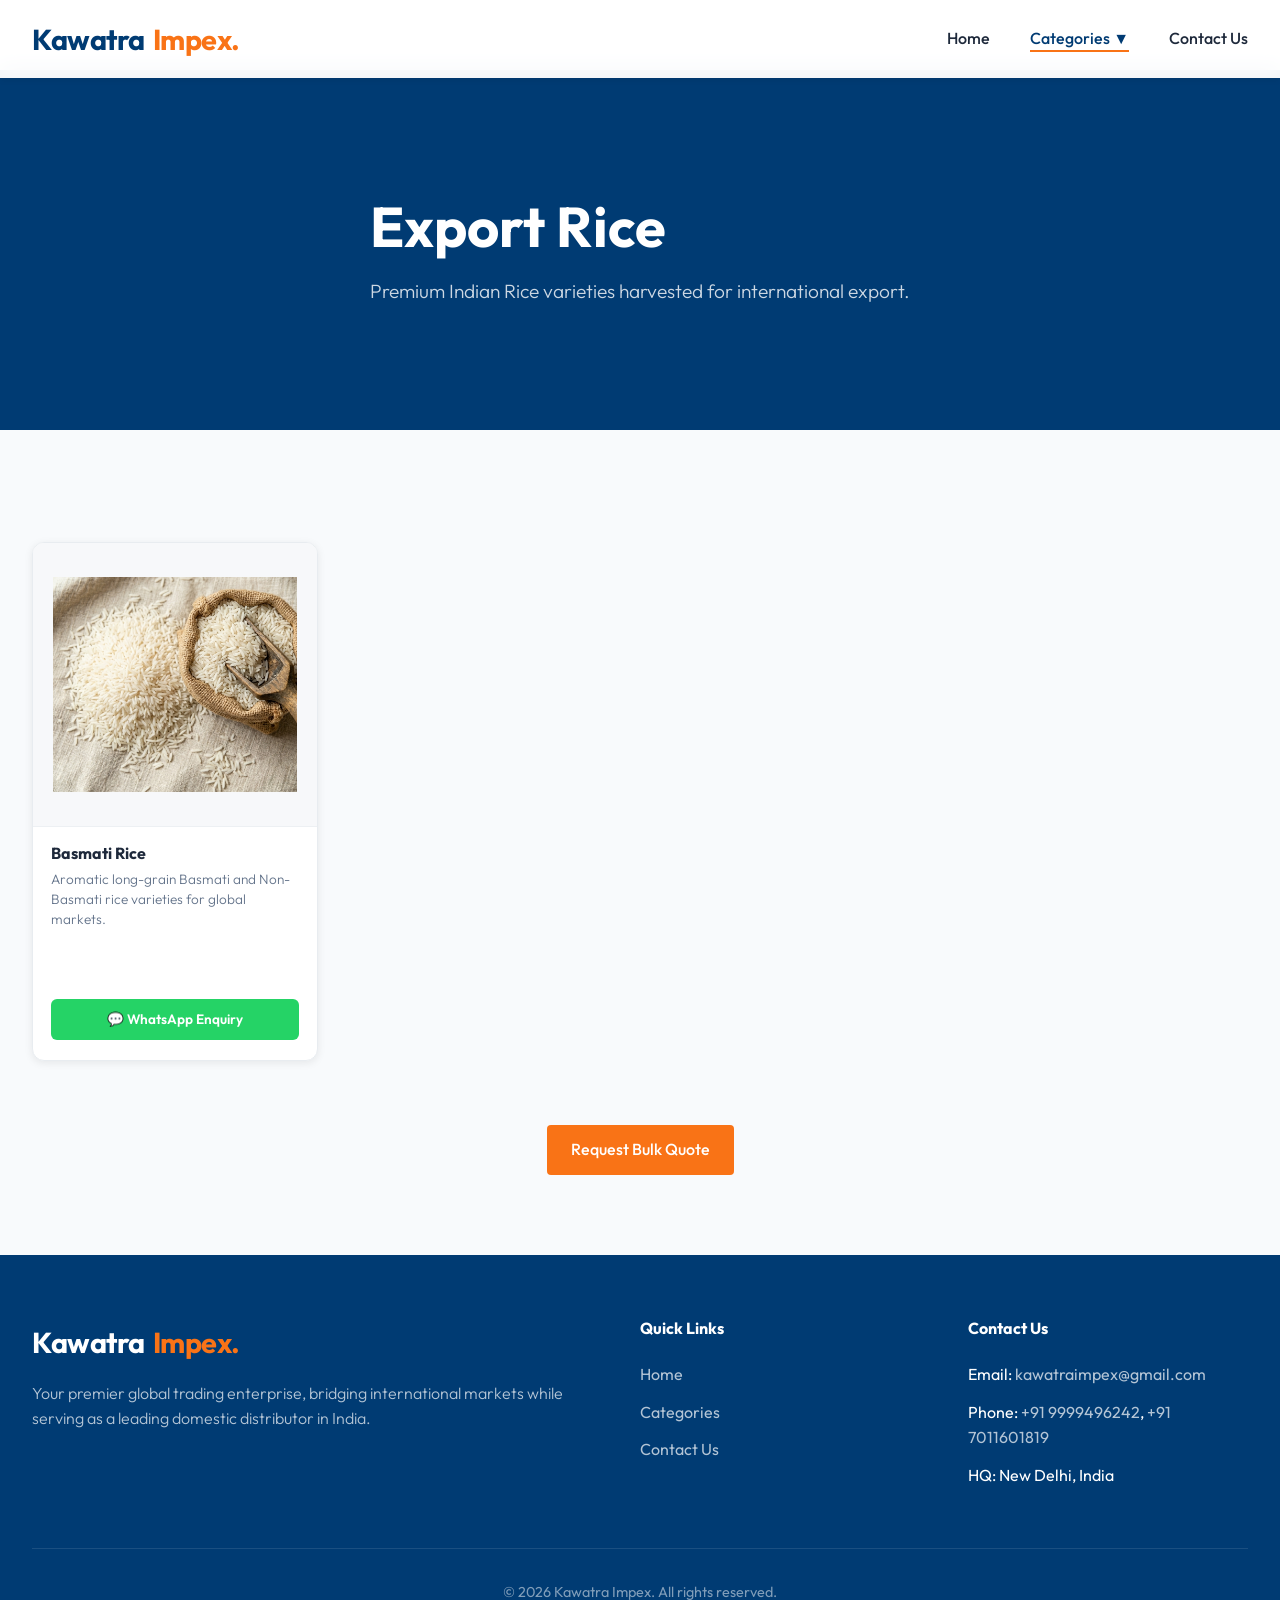
==== export-rice.html @ 0fe6592a "Update site with FSSAI banner, split rice and spice exports, update links" ====
<!DOCTYPE html>
<html lang="en">
<head>
  <meta charset="UTF-8">
  <meta name="viewport" content="width=device-width, initial-scale=1.0">
  <meta http-equiv="Content-Security-Policy" content="upgrade-insecure-requests">
  <title>Export Rice - Kawatra Impex</title>
  <link rel="icon" type="image/png" href="images/logo/Screenshot 2026-04-06 160609.png">
  <link rel="stylesheet" href="style.css">

</head>
<body>

  <!-- Navigation -->
  <nav class="navbar" id="navbar">
    <div class="container">
      <a href="index.html" class="logo">Kawatra<span>Impex.</span></a>
      <ul class="nav-links" id="nav-links">
        <li><a href="index.html">Home</a></li>
        <li class="dropdown">
          <a href="javascript:void(0)" class="active">Categories &#x25BC;</a>
          <ul class="dropdown-menu">
            <li><a href="imported-foods.html">Imported Products</a></li>
            <li><a href="export-spices.html">Export Spices</a></li>
            <li><a href="export-rice.html" class="active">Export Rice</a></li>
          </ul>
        </li>
        <li><a href="query.html">Contact Us</a></li>
      </ul>
      
      <div class="menu-toggle" id="mobile-menu">
        <span></span>
        <span></span>
        <span></span>
      </div>
    </div>
  </nav>

  <!-- Page Header -->
  <div class="page-header" style="background-image: linear-gradient(rgba(0,59,115,0.8), rgba(0,59,115,0.8)), url('images/hero_cargo_ship_1774605823099.png'); background-size: cover; background-position: center;">
    <div class="container text-center">
      <h1 style="color: var(--white); font-size: 3.5rem; margin-bottom: 1rem;">Export Rice</h1>
      <p style="color: rgba(255,255,255,0.8); font-size: 1.2rem; max-width: 600px; margin: 0 auto;">Premium Indian Rice varieties harvested for international export.</p>
    </div>
  </div>

  <!-- Export Products Section -->
  <section id="export-rice" class="section-padding">
    <div class="container">
      
      <div class="product-grid">

        <!-- Rice -->
        <div class="product-item fade-in-section">
          <div class="product-img-wrap">
            <img src="images/rice.png" alt="Basmati Rice">
          </div>
          <div class="product-card-body">
            <h3>Basmati Rice</h3>
            <p>Aromatic long-grain Basmati and Non-Basmati rice varieties for global markets.</p>
            <button class="product-order-btn" onclick="openOrderModal('Rice')">📦 Order Query</button>
            <a href="https://wa.me/919953331669?text=Need%20enquiry%20regarding%20this%20product:%20Basmati%20Rice" class="whatsapp-btn">💬 WhatsApp Enquiry</a>
          </div>
        </div>

      </div>
      
      <div class="text-center" style="margin-top: 4rem; text-align: center;">
        <a href="query.html" class="btn btn-primary">Request Bulk Quote</a>
      </div>
    </div>
  </section>

  <!-- Footer -->
  <footer>
    <div class="container">
      <div class="footer-grid">
        <div class="footer-about">
          <a href="#" class="logo" style="color: var(--white);">Kawatra<span style="color: var(--accent-color);">Impex.</span></a>
          <p>Your premier global trading enterprise, bridging international markets while serving as a leading domestic distributor in India.</p>
        </div>
        <div class="footer-links">
          <h4>Quick Links</h4>
          <ul>
            <li><a href="index.html">Home</a></li>
            <li><a href="products.html">Categories</a></li>
            <li><a href="query.html">Contact Us</a></li>
          </ul>
        </div>
        <div class="footer-links">
          <h4>Contact Us</h4>
          <ul>
            <li>Email: <a href="mailto:kawatraimpex@gmail.com">kawatraimpex@gmail.com</a></li>
            <li>Phone: <a href="tel:+919999496242">+91 9999496242</a>, <a href="tel:+917011601819">+91 7011601819</a></li>
            <li>HQ: New Delhi, India</li>
          </ul>
        </div>
      </div>
      <div class="footer-bottom">
        &copy; 2026 Kawatra Impex. All rights reserved.
      </div>
    </div>
  </footer>

  <script src="script.js"></script>

  <!-- ===== Order Query Modal ===== -->
  <div id="orderModal" class="modal-overlay" role="dialog" aria-modal="true" aria-labelledby="modalTitle">
    <div class="modal-card">
      <div class="modal-header">
        <div class="modal-header-text">
          <h3 id="modalTitle">Order Query</h3>
          <span class="modal-badge">Kawatra Impex</span>
        </div>
        <button class="modal-close" onclick="closeOrderModal()" aria-label="Close">&times;</button>
      </div>
      <div class="modal-body">
        <!-- Success Animation (Hidden by default) -->
        <div id="orderSuccess" class="modal-success-overlay" style="display: none; padding: 2rem; text-align: center;">
          <svg class="checkmark" xmlns="http://www.w3.org/2000/svg" viewBox="0 0 52 52">
            <circle class="checkmark__circle" cx="26" cy="26" r="25" fill="none"/>
            <path class="checkmark__check" fill="none" d="M14.1 27.2l7.1 7.2 16.7-16.8"/>
          </svg>
          <h4 style="color: #16a34a; margin-top: 15px; font-size: 1.5rem;">Submission Successful!</h4>
          <p style="color: #64748b; font-size: 1.1rem; margin-top: 10px;">Our team at Kwatra Impex will contact you soon.</p>
          <button class="btn btn-outline" style="margin-top: 2rem; width: 100%;" onclick="closeOrderModal()">Close</button>
        </div>

        <!-- Form -->
        <form id="orderQueryForm" onsubmit="handleFormSubmission(event, 'kawatraimpex@gmail.com', 'orderSuccess', 'orderQueryForm')">
          <input type="hidden" name="_subject" value="New Order Query — Kawatra Impex">
          <input type="hidden" id="orderProductName" name="product" value="">
          <div class="modal-product-tag" id="modalProductName">📦 Product</div>
          <div class="modal-form-row">
            <div class="modal-form-group">
              <label for="oq-name">Your Name *</label>
              <input type="text" id="oq-name" name="name" class="modal-control" required placeholder="John Doe">
            </div>
            <div class="modal-form-group">
              <label for="oq-company">Company (optional)</label>
              <input type="text" id="oq-company" name="company" class="modal-control" placeholder="ABC Traders">
            </div>
          </div>
          <div class="modal-form-row">
            <div class="modal-form-group">
              <label for="oq-phone">Contact Number *</label>
              <input type="tel" id="oq-phone" name="phone" class="modal-control" required placeholder="+91 XXXXX XXXXX">
            </div>
            <div class="modal-form-group">
              <label for="oq-location">Location (City / Country) *</label>
              <input type="text" id="oq-location" name="location" class="modal-control" required placeholder="Mumbai, India">
            </div>
          </div>
          <div class="modal-form-group">
            <label for="oq-email">Email Address *</label>
            <input type="email" id="oq-email" name="email" class="modal-control" required placeholder="you@company.com">
          </div>
          <div class="modal-form-group">
            <label for="oq-quantity">Quantity / Order Size</label>
            <input type="text" id="oq-quantity" name="quantity" class="modal-control" placeholder="e.g. 500 kg / 10 tonnes">
          </div>
          <div class="modal-form-group">
            <label for="oq-message">Price Enquiry &amp; Details</label>
            <textarea id="oq-message" name="message" class="modal-control" placeholder="Ask about pricing, packaging, MOQs..."></textarea>
          </div>
          <button type="submit" class="modal-submit-btn" id="orderSubmitBtn">📨 Submit Inquiry</button>
          
          <div style="text-align: center; margin-top: 1.5rem; padding-top: 1rem; border-top: 1px dashed #e2e8f0;">
            <p style="font-size: 0.85rem; color: #64748b; margin-bottom: 0.8rem;">Form not working? Use the direct link below:</p>
            <a href="mailto:kawatraimpex@gmail.com?subject=Order Query — Kawatra Impex" class="btn btn-outline" style="display: block; width: 100%; border-color: var(--primary-color); color: var(--primary-color);">📧 Send via My Email App (Direct)</a>
          </div>
        </form>
      </div>
    </div>
  </div>

</body>
</html>
---- style.css ----
/* =========================================================================
   Kawatra Impex - Global Logistics & Tradewebsite
   ========================================================================= */

@import url('https://fonts.googleapis.com/css2?family=Outfit:wght@300;400;500;700&display=swap');

:root {
  /* Colors */
  --primary-color: #003B73;
  /* Maritime Blue */
  --secondary-color: #1E293B;
  /* Slate Dark */
  --accent-color: #F97316;
  /* Energetic Orange */
  --accent-hover: #EA580C;
  --bg-light: #F8FAFC;
  --text-dark: #0F172A;
  --text-light: #64748B;
  --white: #FFFFFF;

  /* Typography */
  --font-main: 'Outfit', sans-serif;

  /* Transitions */
  --transition-fast: 0.2s ease;
  --transition-normal: 0.4s cubic-bezier(0.4, 0, 0.2, 1);

  /* Shadows */
  --shadow-sm: 0 4px 6px -1px rgba(0, 0, 0, 0.05), 0 2px 4px -1px rgba(0, 0, 0, 0.03);
  --shadow-md: 0 10px 15px -3px rgba(0, 0, 0, 0.1), 0 4px 6px -2px rgba(0, 0, 0, 0.05);
  --shadow-lg: 0 20px 25px -5px rgba(0, 0, 0, 0.1), 0 10px 10px -5px rgba(0, 0, 0, 0.04);
}

* {
  margin: 0;
  padding: 0;
  box-sizing: border-box;
}

html {
  font-family: var(--font-main);
  scroll-behavior: smooth;
  color: var(--text-dark);
  background-color: var(--bg-light);
}

body {
  line-height: 1.6;
  overflow-x: hidden;
}

/* Typography styles */
h1,
h2,
h3,
h4,
h5,
h6 {
  font-weight: 700;
  line-height: 1.2;
  color: var(--secondary-color);
}

p {
  color: var(--text-light);
  font-weight: 300;
}

a {
  text-decoration: none;
  color: inherit;
}

/* =========================================================================
   Utility Classes
   ========================================================================= */
.container {
  max-width: 1280px;
  margin: 0 auto;
  padding: 0 2rem;
}

.btn {
  display: inline-flex;
  align-items: center;
  justify-content: center;
  padding: 0.75rem 1.5rem;
  font-weight: 500;
  border-radius: 4px;
  transition: var(--transition-normal);
  cursor: pointer;
  border: none;
  font-size: 1rem;
}

.btn-primary {
  background-color: var(--accent-color);
  color: var(--white);
}

.btn-primary:hover {
  background-color: var(--accent-hover);
  transform: translateY(-2px);
  box-shadow: var(--shadow-md);
}

.btn-outline {
  background-color: transparent;
  color: var(--primary-color);
  border: 2px solid var(--primary-color);
}

.btn-outline:hover {
  background-color: var(--primary-color);
  color: var(--white);
}

.section-padding {
  padding: 5rem 0;
}

.section-title {
  text-align: center;
  margin-bottom: 3rem;
  font-size: 2.5rem;
  position: relative;
}

.section-title::after {
  content: '';
  display: block;
  width: 60px;
  height: 4px;
  background-color: var(--accent-color);
  margin: 1rem auto 0;
  border-radius: 2px;
}

/* =========================================================================
   Navigation Bar
   ========================================================================= */
.navbar {
  position: fixed;
  top: 0;
  left: 0;
  width: 100%;
  background: rgba(255, 255, 255, 0.95);
  backdrop-filter: blur(10px);
  z-index: 1000;
  padding: 1rem 0;
  box-shadow: var(--shadow-sm);
  transition: var(--transition-fast);
}

.navbar .container {
  display: flex;
  justify-content: space-between;
  align-items: center;
}

.logo {
  font-size: 1.8rem;
  font-weight: 700;
  color: var(--primary-color);
  letter-spacing: -0.5px;
  display: flex;
  align-items: center;
  gap: 0.5rem;
}

.logo span {
  color: var(--accent-color);
}

.nav-links {
  display: flex;
  gap: 2.5rem;
  list-style: none;
}

.nav-links li a {
  font-weight: 500;
  color: var(--secondary-color);
  position: relative;
  transition: var(--transition-fast);
}

.nav-links li a::after {
  content: '';
  position: absolute;
  bottom: -4px;
  left: 0;
  width: 0;
  height: 2px;
  background-color: var(--accent-color);
  transition: var(--transition-fast);
}

.nav-links li a:hover::after,
.nav-links li a.active::after {
  width: 100%;
}

.nav-links li a:hover,
.nav-links li a.active {
  color: var(--primary-color);
}

/* Dropdown Menu */
.dropdown {
  position: relative;
}

.dropdown-menu {
  display: none;
  position: absolute;
  top: 100%;
  left: -20px;
  background-color: var(--white);
  min-width: 250px;
  box-shadow: var(--shadow-md);
  border-radius: 4px;
  list-style: none;
  padding: 0.5rem 0;
  z-index: 999;
}

.dropdown:hover .dropdown-menu {
  display: block;
}

.dropdown-menu li {
  margin: 0;
}

.dropdown-menu li a {
  padding: 0.75rem 1.5rem;
  display: block;
  font-weight: 400;
  color: var(--secondary-color);
}

.dropdown-menu li a::after {
  display: none !important;
}

.dropdown-menu li a:hover {
  background-color: var(--bg-light);
  color: var(--accent-color);
}

/* Mobile Menu Toggle */
.menu-toggle {
  display: none;
  flex-direction: column;
  gap: 6px;
  cursor: pointer;
}

.menu-toggle span {
  width: 30px;
  height: 3px;
  background-color: var(--primary-color);
  transition: var(--transition-fast);
  border-radius: 2px;
}

/* =========================================================================
   Hero Section
   ========================================================================= */
.hero {
  height: 100vh;
  min-height: 600px;
  display: flex;
  align-items: center;
  padding-top: 80px; /* Accounts for fixed navbar height */
  position: relative;
  background-color: var(--secondary-color);
  background-size: cover;
  background-position: center;
  background-repeat: no-repeat;
  color: var(--white);
  overflow: hidden;
}

.hero::before {
  content: '';
  position: absolute;
  top: 0;
  left: 0;
  width: 100%;
  height: 100%;
  background: linear-gradient(90deg, rgba(0, 59, 115, 0.9) 0%, rgba(30, 41, 59, 0.5) 100%);
  z-index: 1;
}

.hero-content {
  position: relative;
  z-index: 2;
  max-width: 700px;
  animation: fadeUp 1s forwards;
}

.hero-subtitle {
  text-transform: uppercase;
  letter-spacing: 2px;
  font-weight: 600;
  color: var(--accent-color);
  margin-bottom: 1rem;
  display: block;
}

.hero h1 {
  font-size: 4rem;
  color: var(--white);
  margin-bottom: 1.5rem;
}

.hero p {
  font-size: 1.25rem;
  color: rgba(255, 255, 255, 0.85);
  margin-bottom: 2rem;
}

.hero-btns {
  display: flex;
  gap: 1rem;
}

.hero-btns .btn-outline {
  color: var(--white);
  border-color: var(--white);
}

.hero-btns .btn-outline:hover {
  background-color: var(--white);
  color: var(--primary-color);
}

/* =========================================================================
   Features / About Section
   ========================================================================= */
.features-grid {
  display: grid;
  grid-template-columns: repeat(3, 1fr);
  gap: 2rem;
  margin-top: 3rem;
}

.feature-card {
  background: var(--white);
  padding: 2.5rem 2rem;
  border-radius: 12px;
  box-shadow: var(--shadow-sm);
  transition: var(--transition-normal);
  text-align: center;
}

.feature-card:hover {
  transform: translateY(-10px);
  box-shadow: var(--shadow-lg);
}

.feature-icon {
  width: 64px;
  height: 64px;
  margin: 0 auto 1.5rem;
  background-color: rgba(249, 115, 22, 0.1);
  color: var(--accent-color);
  display: flex;
  align-items: center;
  justify-content: center;
  border-radius: 50%;
  font-size: 1.5rem;
}

.feature-card h3 {
  margin-bottom: 1rem;
  font-size: 1.4rem;
}

/* =========================================================================
   Products Grid Page Highlight
   ========================================================================= */
.products-showcase {
  background-color: var(--secondary-color);
  color: var(--white);
}

.products-showcase .section-title {
  color: var(--white);
}

/* Legacy hero-section product items (index.html showcase) stay minimal */
.product-item-hero {
  position: relative;
  border-radius: 8px;
  overflow: hidden;
  height: 300px;
}

/* =========================================================================
   Footer
   ========================================================================= */
footer {
  background-color: var(--primary-color);
  color: var(--white);
  padding: 4rem 0 2rem;
}

.footer-grid {
  display: grid;
  grid-template-columns: 2fr 1fr 1fr;
  gap: 3rem;
  margin-bottom: 3rem;
}

.footer-about p {
  color: rgba(255, 255, 255, 0.7);
  margin-top: 1rem;
}

.footer-links h4 {
  color: var(--white);
  margin-bottom: 1.5rem;
}

.footer-links ul {
  list-style: none;
}

.footer-links li {
  margin-bottom: 0.75rem;
}

.footer-links a {
  color: rgba(255, 255, 255, 0.7);
  transition: var(--transition-fast);
}

.footer-links a:hover {
  color: var(--white);
  padding-left: 5px;
}

.footer-bottom {
  text-align: center;
  padding-top: 2rem;
  border-top: 1px solid rgba(255, 255, 255, 0.1);
  color: rgba(255, 255, 255, 0.5);
  font-size: 0.9rem;
}

/* =========================================================================
   Page Header (for internal pages)
   ========================================================================= */
.page-header {
  height: 40vh;
  min-height: 300px;
  display: flex;
  align-items: center;
  justify-content: center;
  background-color: var(--primary-color);
  color: var(--white);
  position: relative;
  margin-top: 70px;
}

/* =========================================================================
   Animations
   ========================================================================= */
@keyframes fadeUp {
  from {
    opacity: 0;
    transform: translateY(30px);
  }

  to {
    opacity: 1;
    transform: translateY(0);
  }
}

.fade-in-section {
  opacity: 0;
  transform: translateY(20px);
  transition: opacity 0.6s ease-out, transform 0.6s ease-out;
  will-change: opacity, visibility;
}

.fade-in-section.is-visible {
  opacity: 1;
  transform: none;
}

/* =========================================================================
   Responsive Design
   ========================================================================= */
@media (max-width: 992px) {
  .hero h1 {
    font-size: 3rem;
  }

  .features-grid {
    grid-template-columns: repeat(2, 1fr);
  }
}

@media (max-width: 768px) {
  .menu-toggle {
    display: flex;
  }

  .nav-links {
    position: absolute;
    top: 100%;
    left: 0;
    width: 100%;
    background-color: var(--white);
    flex-direction: column;
    padding: 2rem;
    gap: 1.5rem;
    box-shadow: var(--shadow-md);
    clip-path: polygon(0 0, 100% 0, 100% 0, 0 0);
    transition: clip-path 0.4s ease-in-out;
  }

  .nav-links.active {
    clip-path: polygon(0 0, 100% 0, 100% 100%, 0% 100%);
  }

  .dropdown-menu {
    position: static;
    box-shadow: none;
    padding-left: 1rem;
    padding-top: 0;
    margin-top: 0.5rem;
    background-color: transparent;
    min-width: 100%;
  }

  .features-grid {
    grid-template-columns: 1fr;
  }

  .footer-grid {
    grid-template-columns: 1fr;
    gap: 2rem;
  }

  .hero-btns {
    flex-direction: column;
  }
}

/* =========================================================================
   Order Query Modal
   ========================================================================= */
.modal-overlay {
  position: fixed;
  inset: 0;
  background: rgba(0, 0, 0, 0.65);
  backdrop-filter: blur(5px);
  z-index: 3000;
  display: flex;
  align-items: center;
  justify-content: center;
  opacity: 0;
  visibility: hidden;
  transition: opacity 0.3s ease, visibility 0.3s ease;
}

.modal-overlay.is-open {
  opacity: 1;
  visibility: visible;
}

.modal-card {
  background: var(--white);
  border-radius: 20px;
  box-shadow: 0 30px 60px -15px rgba(0, 0, 0, 0.45);
  width: 92%;
  max-width: 530px;
  max-height: 92vh;
  overflow-y: auto;
  transform: translateY(40px) scale(0.96);
  transition: transform 0.4s cubic-bezier(0.34, 1.56, 0.64, 1);
}

.modal-overlay.is-open .modal-card {
  transform: translateY(0) scale(1);
}

.modal-header {
  background: linear-gradient(135deg, var(--primary-color) 0%, #0055aa 100%);
  padding: 1.6rem 2rem;
  border-radius: 20px 20px 0 0;
  display: flex;
  align-items: center;
  justify-content: space-between;
  gap: 1rem;
}

.modal-header-text h3 {
  color: var(--white);
  font-size: 1.25rem;
  margin-bottom: 0.25rem;
}

.modal-badge {
  background: var(--accent-color);
  color: var(--white);
  font-size: 0.65rem;
  font-weight: 700;
  padding: 0.25rem 0.7rem;
  border-radius: 20px;
  text-transform: uppercase;
  letter-spacing: 1.5px;
  display: inline-block;
}

.modal-close {
  background: rgba(255, 255, 255, 0.18);
  border: none;
  color: var(--white);
  width: 36px;
  height: 36px;
  border-radius: 50%;
  cursor: pointer;
  font-size: 1.3rem;
  line-height: 1;
  display: flex;
  align-items: center;
  justify-content: center;
  transition: background 0.2s, transform 0.2s;
  flex-shrink: 0;
}

.modal-close:hover {
  background: rgba(255, 255, 255, 0.35);
  transform: rotate(90deg);
}

.modal-body {
  padding: 1.75rem 2rem 2rem;
}

.modal-product-tag {
  display: inline-flex;
  align-items: center;
  gap: 0.4rem;
  background: rgba(249, 115, 22, 0.1);
  color: var(--accent-color);
  border: 1.5px solid rgba(249, 115, 22, 0.3);
  padding: 0.4rem 1rem;
  border-radius: 20px;
  font-size: 0.85rem;
  font-weight: 600;
  margin-bottom: 1.4rem;
}

.modal-form-group {
  margin-bottom: 1.1rem;
}

.modal-form-group label {
  display: block;
  margin-bottom: 0.35rem;
  font-weight: 500;
  font-size: 0.875rem;
  color: var(--secondary-color);
}

.modal-control {
  width: 100%;
  padding: 0.72rem 1rem;
  border: 1.5px solid #E2E8F0;
  border-radius: 8px;
  font-family: var(--font-main);
  font-size: 0.95rem;
  color: var(--text-dark);
  transition: border-color 0.2s, box-shadow 0.2s, background 0.2s;
  background: #FAFBFC;
}

.modal-control:focus {
  outline: none;
  border-color: var(--accent-color);
  box-shadow: 0 0 0 3px rgba(249, 115, 22, 0.12);
  background: var(--white);
}

.modal-control[readonly] {
  background: #F1F5F9;
  color: var(--text-light);
  cursor: default;
}

textarea.modal-control {
  resize: vertical;
  min-height: 85px;
}

.modal-form-row {
  display: grid;
  grid-template-columns: 1fr 1fr;
  gap: 1rem;
}

.modal-divider {
  border: none;
  border-top: 1px solid #F1F5F9;
  margin: 1.25rem 0;
}

.modal-submit-btn {
  width: 100%;
  padding: 0.9rem;
  background: linear-gradient(135deg, var(--accent-color) 0%, var(--accent-hover) 100%);
  color: var(--white);
  border: none;
  border-radius: 10px;
  font-size: 1rem;
  font-weight: 600;
  font-family: var(--font-main);
  cursor: pointer;
  transition: transform 0.2s, box-shadow 0.2s, opacity 0.2s;
  display: flex;
  align-items: center;
  justify-content: center;
  gap: 0.5rem;
  margin-top: 0.75rem;
}

.modal-submit-btn:hover:not(:disabled) {
  transform: translateY(-2px);
  box-shadow: 0 10px 25px rgba(249, 115, 22, 0.4);
}

.modal-submit-btn:disabled {
  opacity: 0.65;
  cursor: not-allowed;
}

.modal-success {
  text-align: center;
  padding: 2.5rem 1rem;
  display: none;
}

.modal-success .success-icon {
  width: 70px;
  height: 70px;
  background: rgba(34, 197, 94, 0.12);
  border-radius: 50%;
  display: flex;
  align-items: center;
  justify-content: center;
  font-size: 2.2rem;
  margin: 0 auto 1.25rem;
}

.modal-success h4 {
  color: var(--secondary-color);
  font-size: 1.3rem;
  margin-bottom: 0.5rem;
}

.modal-success p {
  font-size: 0.9rem;
  max-width: 300px;
  margin: 0 auto;
}

/* Order Query button on product cards */
.product-order-btn {
  display: inline-flex;
  align-items: center;
  gap: 0.4rem;
  background: var(--accent-color);
  color: var(--white);
  border: none;
  padding: 0.5rem 1.1rem;
  border-radius: 20px;
  font-size: 0.8rem;
  font-weight: 600;
  font-family: var(--font-main);
  cursor: pointer;
  opacity: 0;
  transform: translateY(10px);
  transition: opacity 0.25s ease, transform 0.25s ease, background 0.2s;
  white-space: nowrap;
  margin-top: 0.6rem;
}

.product-item:hover .product-order-btn {
  opacity: 1;
  transform: translateY(0);
}

.product-order-btn:hover {
  background: var(--accent-hover);
}

@media (max-width: 600px) {
  .modal-form-row {
    grid-template-columns: 1fr;
  }

  .modal-card {
    width: 96%;
    max-height: 96vh;
  }

  .modal-body {
    padding: 1.25rem;
  }

  .product-order-btn {
    opacity: 1;
    transform: translateY(0);
  }
}

/* =========================================================================
   Contact Pop-up — Compact Widget
   ========================================================================= */
.contact-popup-overlay {
  position: fixed;
  inset: 0;
  background: rgba(0, 0, 0, 0.35);
  backdrop-filter: blur(2px);
  z-index: 5000;
  display: flex;
  align-items: center;
  justify-content: center;
  opacity: 0;
  visibility: hidden;
  transition: opacity 0.3s ease, visibility 0.3s ease;
}

.contact-popup-overlay.is-visible {
  opacity: 1;
  visibility: visible;
}

.contact-popup-card {
  background: var(--white);
  width: 92%;
  max-width: 360px;
  border-radius: 16px;
  box-shadow: 0 12px 40px rgba(0, 0, 0, 0.2);
  overflow: hidden;
  position: relative;
  transform: scale(0.92) translateY(20px);
  transition: transform 0.35s cubic-bezier(0.34, 1.56, 0.64, 1);
}

.contact-popup-overlay.is-visible .contact-popup-card {
  transform: scale(1) translateY(0);
}

.contact-popup-header {
  background: linear-gradient(135deg, var(--primary-color) 0%, #005bb7 100%);
  padding: 1.25rem 1.25rem 1rem;
  color: var(--white);
  text-align: center;
  position: relative;
}

.contact-popup-close {
  position: absolute;
  top: 0.75rem;
  right: 0.75rem;
  background: rgba(255, 255, 255, 0.15);
  border: none;
  color: var(--white);
  width: 28px;
  height: 28px;
  border-radius: 50%;
  cursor: pointer;
  display: flex;
  align-items: center;
  justify-content: center;
  font-size: 1rem;
  transition: background 0.3s, transform 0.3s;
  z-index: 10;
}

.contact-popup-close:hover {
  background: rgba(255, 255, 255, 0.3);
  transform: rotate(90deg);
}

.contact-popup-header h3 {
  font-size: 1.2rem;
  margin-bottom: 0.25rem;
  color: var(--white);
}

.contact-popup-header p {
  color: rgba(255, 255, 255, 0.8);
  font-size: 0.8rem;
  max-width: 260px;
  margin: 0 auto;
}

.contact-popup-body {
  padding: 1rem 1.25rem 1.25rem;
}

.contact-popup-form .form-group {
  margin-bottom: 0.75rem;
}

.contact-popup-form label {
  display: block;
  font-size: 0.8rem;
  font-weight: 600;
  margin-bottom: 0.3rem;
  color: var(--secondary-color);
}

.contact-popup-input {
  width: 100%;
  padding: 0.55rem 0.85rem;
  border: 1px solid #E2E8F0;
  border-radius: 8px;
  font-family: inherit;
  font-size: 0.875rem;
  transition: border-color 0.2s, box-shadow 0.2s;
  background-color: #F8FAFC;
}

.contact-popup-input:focus {
  outline: none;
  border-color: var(--accent-color);
  box-shadow: 0 0 0 3px rgba(249, 115, 22, 0.15);
  background-color: var(--white);
}

.contact-popup-submit {
  width: 100%;
  padding: 0.7rem;
  background-color: var(--accent-color);
  color: var(--white);
  border: none;
  border-radius: 8px;
  font-weight: 700;
  font-size: 0.875rem;
  cursor: pointer;
  transition: transform 0.2s, background 0.2s, box-shadow 0.2s;
  margin-top: 0.25rem;
}

.contact-popup-submit:hover:not(:disabled) {
  background-color: var(--accent-hover);
  transform: translateY(-2px);
  box-shadow: 0 8px 16px rgba(249, 115, 22, 0.35);
}

.contact-popup-submit:disabled {
  opacity: 0.6;
  cursor: not-allowed;
}

.contact-popup-success {
  text-align: center;
  padding: 1.5rem 0;
  display: none;
}

.contact-popup-success-icon {
  font-size: 3rem;
  margin-bottom: 1rem;
  display: block;
}

.contact-popup-success h4 {
  font-size: 1.4rem;
  margin-bottom: 0.5rem;
}

@keyframes stroke { 100% { stroke-dashoffset: 0; } } @keyframes scale { 0%, 100% { transform: none; } 50% { transform: scale3d(1.1, 1.1, 1); } } @keyframes fill { 100% { box-shadow: inset 0px 0px 0px 30px #4bb71b; } } .checkmark { width: 40px; height: 40px; border-radius: 50%; display: block; stroke-width: 4; stroke: #fff; stroke-miterlimit: 10; margin: 10px auto; box-shadow: inset 0px 0px 0px #4bb71b; animation: fill .4s ease-in-out .4s forwards, scale .3s ease-in-out .9s both; } .checkmark__circle { stroke-dasharray: 166; stroke-dashoffset: 166; stroke-width: 4; stroke-miterlimit: 10; stroke: #4bb71b; fill: none; animation: stroke 0.6s cubic-bezier(0.65, 0, 0.45, 1) forwards; } .checkmark__check { transform-origin: 50% 50%; stroke-dasharray: 48; stroke-dashoffset: 48; animation: stroke 0.3s cubic-bezier(0.65, 0, 0.45, 1) 0.8s forwards; }
 .modal-success-overlay { position: relative; z-index: 10; background: var(--white); border-radius: 12px; } .checkmark { width: 80px; height: 80px; }

/* =========================================================================
   Amazon-Style Product Grid & Cards
   ========================================================================= */
.product-grid {
  display: grid;
  grid-template-columns: repeat(4, 1fr);
  gap: 1.5rem;
  margin-top: 2rem;
}

/* The card itself — white box, shadow, rounded */
.product-item {
  background: var(--white);
  border-radius: 12px;
  overflow: hidden;
  box-shadow: 0 2px 8px rgba(0,0,0,0.08);
  border: 1px solid #e8ecf0;
  transition: box-shadow 0.25s ease, transform 0.25s ease;
  display: flex;
  flex-direction: column;
  cursor: pointer;
}

.product-item:hover {
  box-shadow: 0 8px 24px rgba(0,0,0,0.13);
  transform: translateY(-4px);
}

/* Square image container */
.product-img-wrap {
  width: 100%;
  aspect-ratio: 1 / 1;
  background: #f7f8fa;
  border-bottom: 1px solid #edf0f3;
  overflow: hidden;
  display: flex;
  align-items: center;
  justify-content: center;
  padding: 1.25rem;
}

.product-img-wrap img {
  width: 100%;
  height: 100%;
  object-fit: contain;
  transition: transform 0.4s ease;
}

.product-item:hover .product-img-wrap img {
  transform: scale(1.07);
}

/* Card body below the image */
.product-card-body {
  padding: 1rem 1.1rem 1.25rem;
  display: flex;
  flex-direction: column;
  flex: 1;
  gap: 0.4rem;
}

.product-card-body h3 {
  font-size: 1rem;
  font-weight: 700;
  color: var(--secondary-color);
  line-height: 1.3;
  margin: 0;
}

.product-card-body p {
  font-size: 0.85rem;
  color: var(--text-light);
  line-height: 1.45;
  margin: 0;
  flex: 1;
}

/* Orange CTA button at bottom of card */
.product-order-btn {
  display: inline-flex;
  align-items: center;
  justify-content: center;
  gap: 0.4rem;
  width: 100%;
  padding: 0.6rem 1rem;
  margin-top: 0.75rem;
  background: var(--accent-color);
  color: var(--white);
  border: none;
  border-radius: 6px;
  font-size: 0.85rem;
  font-weight: 600;
  font-family: var(--font-main);
  cursor: pointer;
  transition: background 0.2s ease, transform 0.2s ease;
  white-space: nowrap;
}

.product-order-btn:hover {
  background: var(--accent-hover);
  transform: translateY(-1px);
}

.whatsapp-btn {
  display: inline-flex;
  align-items: center;
  justify-content: center;
  gap: 0.4rem;
  width: 100%;
  padding: 0.6rem 1rem;
  margin-top: 0.5rem;
  background: #25D366;
  color: var(--white);
  border: none;
  border-radius: 6px;
  font-size: 0.85rem;
  font-weight: 600;
  font-family: var(--font-main);
  cursor: pointer;
  transition: background 0.2s ease, transform 0.2s ease;
  white-space: nowrap;
  text-decoration: none;
}

.whatsapp-btn:hover {
  background: #128C7E;
  transform: translateY(-1px);
  color: var(--white);
}

/* Responsive breakpoints */
@media (max-width: 1100px) {
  .product-grid {
    grid-template-columns: repeat(3, 1fr);
  }
}

@media (max-width: 768px) {
  .product-grid {
    grid-template-columns: repeat(2, 1fr);
    gap: 1rem;
  }
}

@media (max-width: 480px) {
  .product-grid {
    grid-template-columns: repeat(2, 1fr);
    gap: 0.75rem;
  }

  .product-img-wrap {
    padding: 0.75rem;
  }

  .product-card-body {
    padding: 0.75rem;
  }
}

/* =========================================================================
   New Additions: Rice Headline & Floating WhatsApp
   ========================================================================= */

.hero-rice-link {
  display: inline-block;
  font-size: 1.1rem;
  font-weight: 600;
  color: var(--white);
  padding: 0.4rem 1.2rem;
  background: rgba(249, 115, 22, 0.15);
  border: 1px solid rgba(249, 115, 22, 0.4);
  backdrop-filter: blur(4px);
  border-radius: 50px;
  margin-bottom: 1.5rem;
  text-decoration: none;
  transition: all 0.3s ease;
  cursor: pointer;
  animation: pulse-border 2s infinite;
}

.hero-rice-link:hover {
  background: var(--accent-color);
  border-color: var(--accent-color);
  transform: translateY(-2px);
  box-shadow: 0 4px 15px rgba(249, 115, 22, 0.4);
}

@keyframes pulse-border {
  0% { box-shadow: 0 0 0 0 rgba(249, 115, 22, 0.4); }
  70% { box-shadow: 0 0 0 10px rgba(249, 115, 22, 0); }
  100% { box-shadow: 0 0 0 0 rgba(249, 115, 22, 0); }
}

.whatsapp-float {
  position: fixed;
  bottom: 30px;
  right: 30px;
  width: 60px;
  height: 60px;
  background-color: #25d366;
  color: #FFF;
  border-radius: 50px;
  text-align: center;
  font-size: 30px;
  box-shadow: 0 4px 20px rgba(0, 0, 0, 0.3);
  z-index: 10000;
  display: flex;
  align-items: center;
  justify-content: center;
  transition: all 0.3s ease;
  text-decoration: none;
}

.whatsapp-float:hover {
  transform: scale(1.1) translateY(-5px);
  background-color: #128C7E;
  box-shadow: 0 6px 25px rgba(0, 0, 0, 0.4);
  color: #FFF;
}

.whatsapp-float svg {
  width: 32px;
  height: 32px;
  fill: currentColor;
}

@media (max-width: 768px) {
  .whatsapp-float {
    width: 50px;
    height: 50px;
    bottom: 20px;
    right: 20px;
  }
  .whatsapp-float svg {
    width: 26px;
    height: 26px;
  }
}
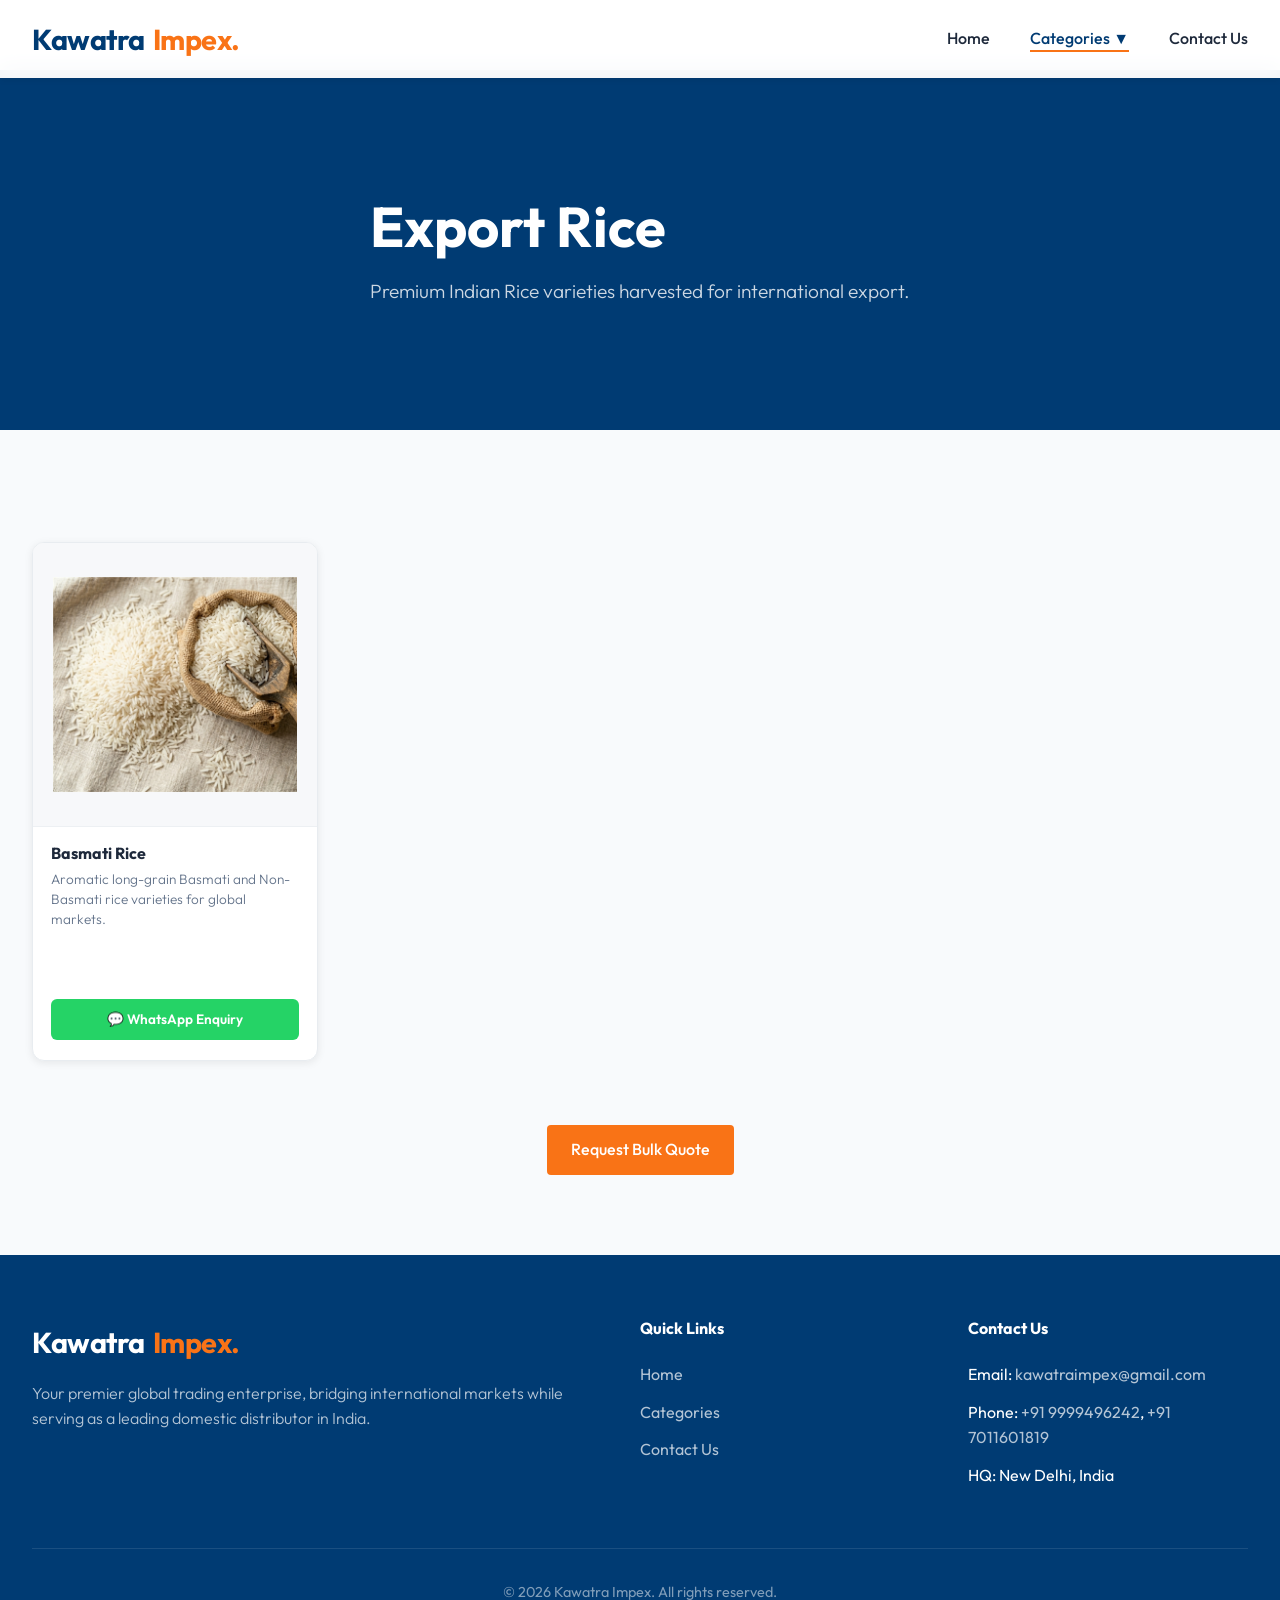
==== commit 0d66c189: "Optimize page load speed: resized large product images, added lazy loading, preloaded hero image, an" ====
--- a/export-rice.html
+++ b/export-rice.html
@@ -6,7 +6,11 @@
   <meta http-equiv="Content-Security-Policy" content="upgrade-insecure-requests">
   <title>Export Rice - Kawatra Impex</title>
   <link rel="icon" type="image/png" href="images/logo/Screenshot 2026-04-06 160609.png">
+  <link rel="preconnect" href="https://fonts.googleapis.com">
+  <link rel="preconnect" href="https://fonts.gstatic.com" crossorigin>
+  <link href="https://fonts.googleapis.com/css2?family=Outfit:wght@300;400;500;700&display=swap" rel="stylesheet">
   <link rel="stylesheet" href="style.css">
+  <link rel="preload" as="image" href="images/hero_cargo_ship_1774605823099.png">
 
 </head>
 <body>
@@ -53,7 +57,7 @@
         <!-- Rice -->
         <div class="product-item fade-in-section">
           <div class="product-img-wrap">
-            <img src="images/rice.png" alt="Basmati Rice">
+            <img loading="lazy" src="images/rice.png" alt="Basmati Rice">
           </div>
           <div class="product-card-body">
             <h3>Basmati Rice</h3>
--- a/style.css
+++ b/style.css
@@ -2,7 +2,6 @@
    Kawatra Impex - Global Logistics & Tradewebsite
    ========================================================================= */
 
-@import url('https://fonts.googleapis.com/css2?family=Outfit:wght@300;400;500;700&display=swap');
 
 :root {
   /* Colors */
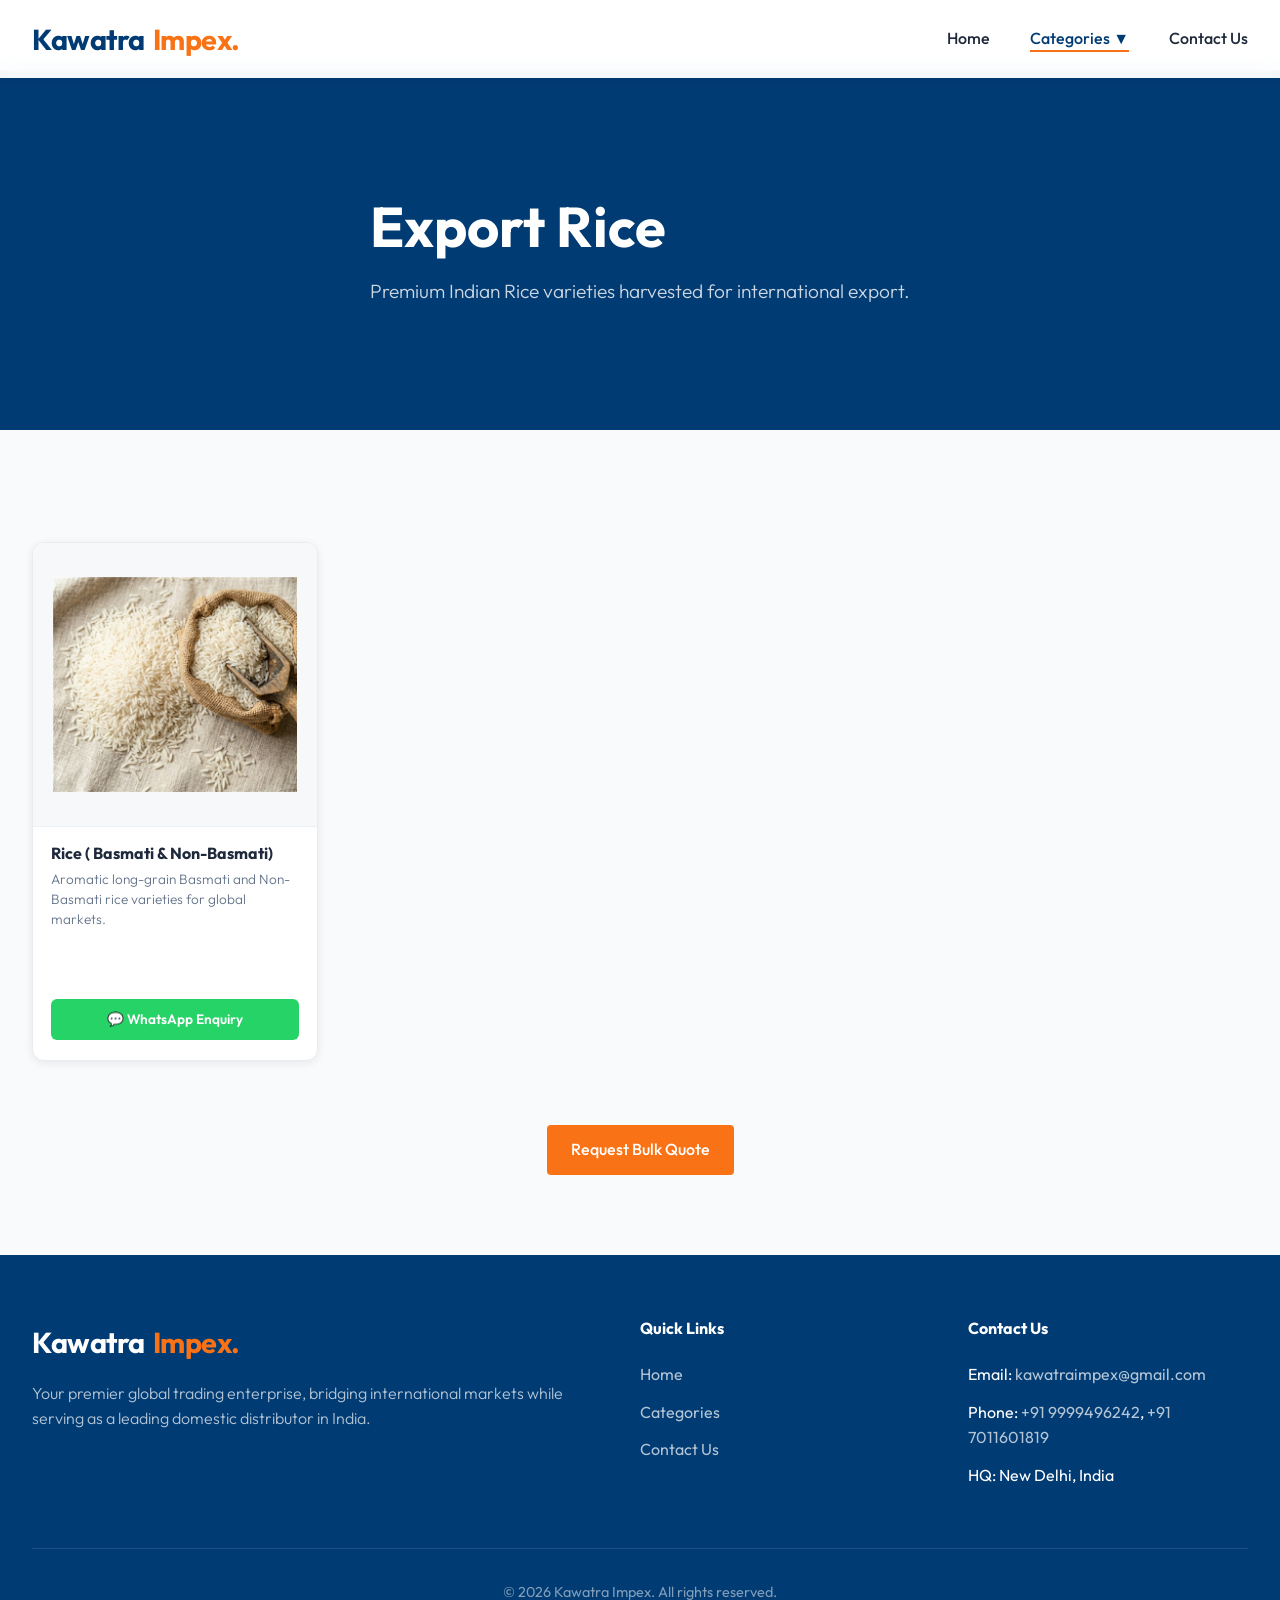
==== commit e7d67e17: "Add missing clove image, resize it, and update Rice titles to 'Rice ( Basmati & Non-Basmati)'" ====
--- a/export-rice.html
+++ b/export-rice.html
@@ -60,7 +60,7 @@
             <img loading="lazy" src="images/rice.png" alt="Basmati Rice">
           </div>
           <div class="product-card-body">
-            <h3>Basmati Rice</h3>
+            <h3>Rice ( Basmati & Non-Basmati)</h3>
             <p>Aromatic long-grain Basmati and Non-Basmati rice varieties for global markets.</p>
             <button class="product-order-btn" onclick="openOrderModal('Rice')">📦 Order Query</button>
             <a href="https://wa.me/919953331669?text=Need%20enquiry%20regarding%20this%20product:%20Basmati%20Rice" class="whatsapp-btn">💬 WhatsApp Enquiry</a>
